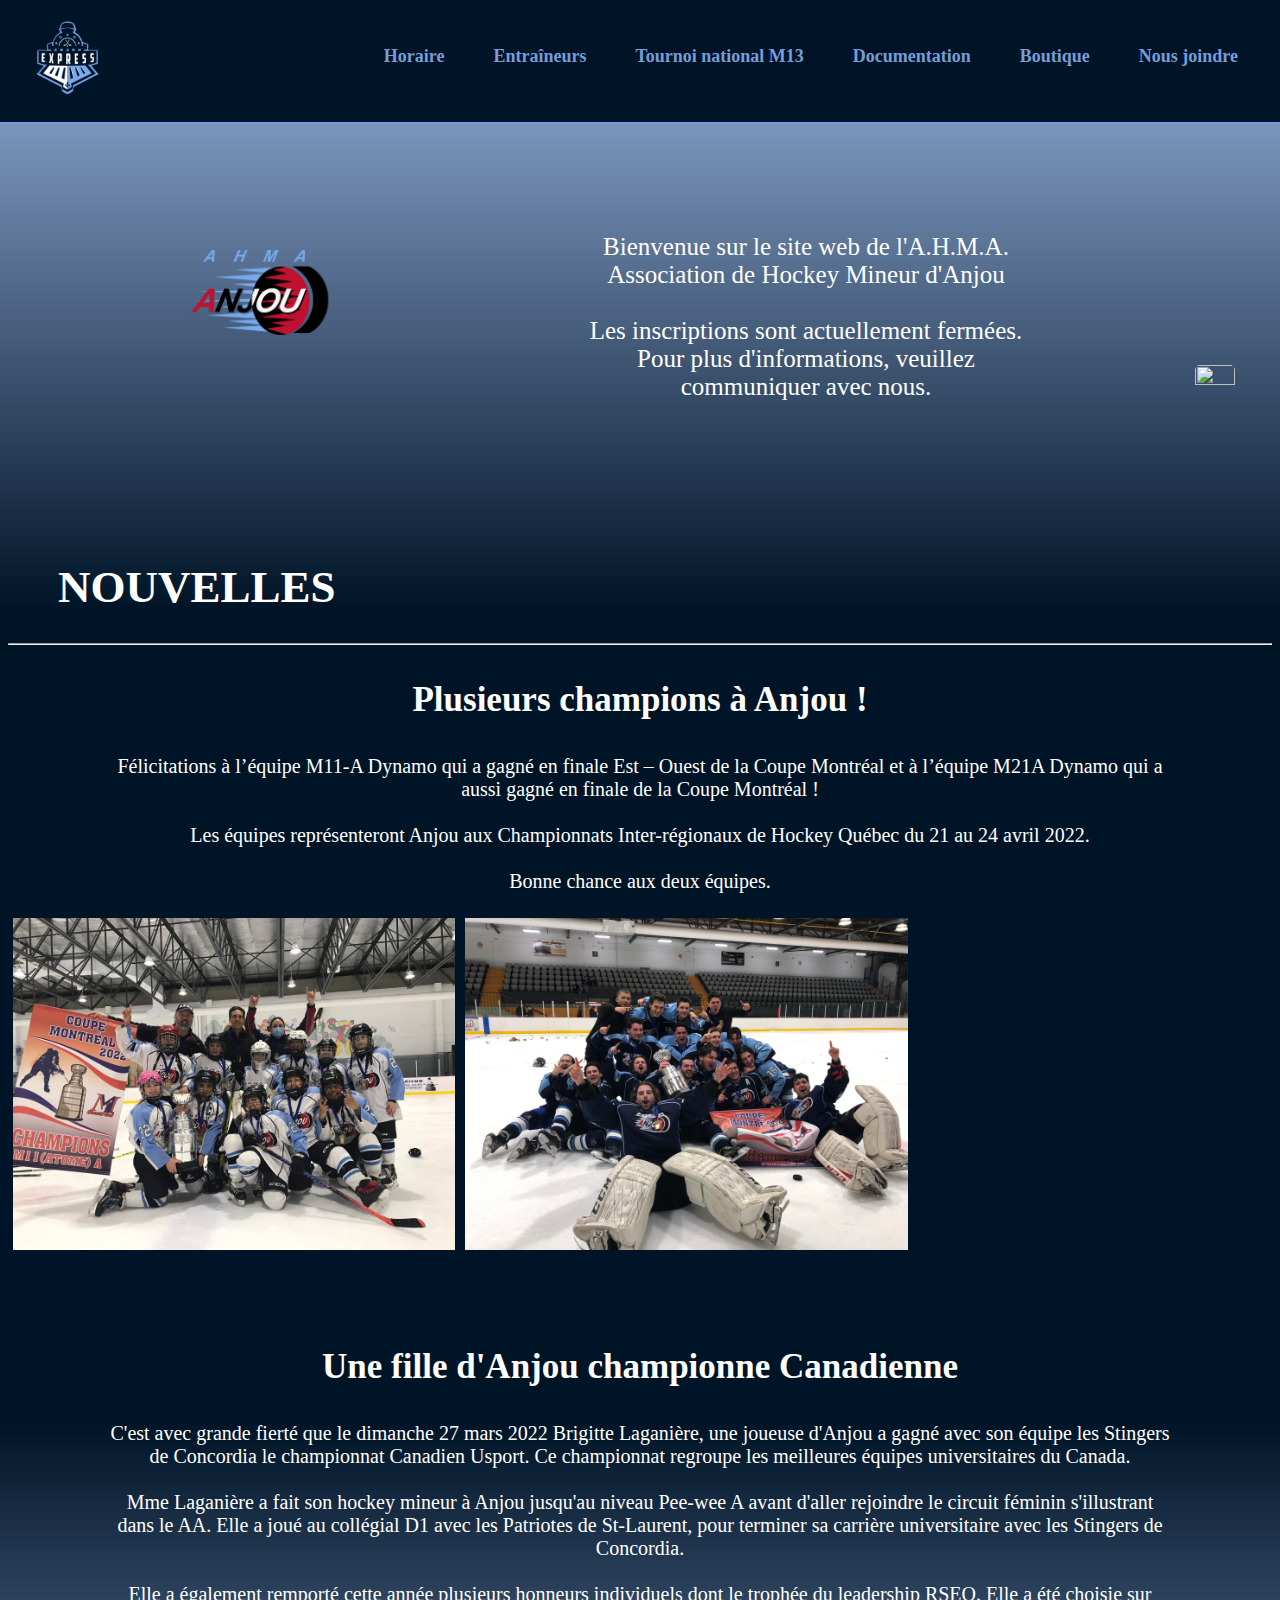
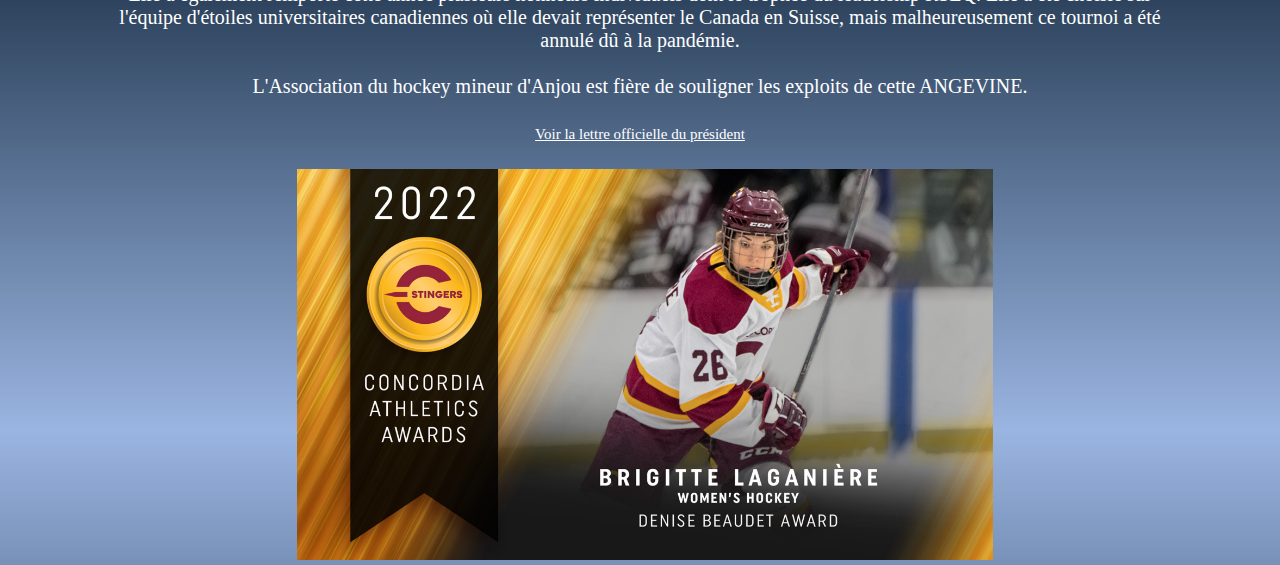
==== html/index.html @ 0ec3d627 "Organize in files" ====
<!DOCTYPE html>
<html lang="en">

<head>

    <meta charset="UTF-8">
    <title>A.H.M.A.</title>

    <!-- All link tags-->
    <link rel="icon" href="../img/logo.png">
    <link rel="stylesheet" href="../style.css">
    <script src="../script.js"></script>

</head>

<body>

<nav class="navbar">
    <a href="index.html" class="Logo">
        <img class="logo" src="../img/logo.png" alt="">
    </a>
    <div class="navLinks">
        <ul class="navLinks">
            <li><a class="navLinkEffect" href="schedule.html">Horaire</a></li>
            <li><a class="navLinkEffect" href="trainers.html">Entraîneurs</a></li>
            <li><a class="navLinkEffect" href="tournament.html">Tournoi national M13</a></li>
            <li><a class="navLinkEffect" href="documentation.html">Documentation</a></li>
            <li><a class="navLinkEffect" target="_blank" href="https://www.mediaink.ca/collections/ahma">Boutique</a>
            </li>
            <li><a class="navLinkEffect" href="contact.html">Nous joindre</a></li>
        </ul>
    </div>
</nav>

<div class="main">

    <a href="https://www.facebook.com/Association-de-hockey-mineur-Anjou-AHMA-115752114457796" target="_blank"><img
            class="facebookLink"
            src="https://upload.wikimedia.org/wikipedia/commons/thumb/0/05/Facebook_Logo_%282019%29.png/600px-Facebook_Logo_%282019%29.png"
            alt=""></a>

    <div class="welcomeStrip">
        <img class="welcomeStrip" src="../img/logo_without_background.png" alt="">
        <div class="welcomeStrip textWelcome">
            <p class="welcomeStrip">Bienvenue sur le site web de l'A.H.M.A.
                <br/>
                Association de Hockey Mineur d'Anjou
                <br/>
                <br/>
                Les inscriptions sont actuellement fermées.
                <br/>Pour plus d'informations, veuillez communiquer avec nous.
            </p>
        </div>
    </div>
    <div class="newsMain">
        <h1 class="news">Nouvelles</h1>
        <hr>
        <h3 class="news">Plusieurs champions à Anjou !</h3>
        <div class="news">

            <p class="news">
                Félicitations à l’équipe M11-A Dynamo qui a gagné en finale Est – Ouest de la Coupe Montréal et à
                l’équipe
                M21A Dynamo qui a aussi gagné en finale de la Coupe Montréal !
                <br/>
                <br/>
                Les équipes représenteront Anjou aux Championnats Inter-régionaux de Hockey Québec du 21 au 24 avril
                2022.
                <br/>
                <br/>
                Bonne chance aux deux équipes.</p>

            <div class="news img">

                <img class="newsImg" src="../img/atomea_2022.jpg" alt="">

                <img class="newsImg" src="../img/juniora_2022.jpg" alt="">

            </div>
        </div>
        <h3 class="news news2">Une fille d'Anjou championne Canadienne</h3>
        <div class="news">

            <p class="news">
                C'est avec grande fierté que le dimanche 27 mars 2022 Brigitte Laganière, une
                joueuse d'Anjou a gagné avec son équipe les Stingers de Concordia le championnat Canadien Usport. Ce
                championnat regroupe les meilleures équipes universitaires du
                Canada.
                <br/>
                <br/>
                Mme Laganière a fait son hockey mineur à Anjou jusqu'au niveau Pee-wee A avant d'aller rejoindre le
                circuit féminin s'illustrant dans le AA. Elle a joué au collégial D1 avec les Patriotes de St-Laurent,
                pour terminer sa carrière universitaire avec les Stingers
                de Concordia.
                <br/>
                <br/>
                Elle a également remporté cette année plusieurs honneurs individuels dont le trophée du leadership RSEQ.
                Elle a été choisie sur l'équipe d'étoiles universitaires canadiennes où elle devait représenter le
                Canada en Suisse, mais malheureusement ce tournoi a été annulé dû à la pandémie.
                <br/>
                <br/>
                L'Association du hockey mineur d'Anjou est fière de souligner les exploits de cette
                ANGEVINE.
                <br/>
                <br/>
                <a class="news" href="../img/championne.jpg" target="_blank">Voir la lettre officielle du président</a>
            </p>

            <div class="news img concordiaGirl">

                <img class="newsImg concordiaGirl"
                     src="../img/brigitte_laganiere.jpg" alt="">


            </div>
        </div>
    </div>
</div>

</body>
</html>
---- style.css ----
* {
    padding: 0;
    text-decoration: none;
    list-style: none;
    color: #fff;
    object-fit: scale-down;

}

body {
    font-family: "New York", serif;
    background: linear-gradient(rgba(120, 156, 215, 0.75), rgba(0, 20, 39, 1) 30%, rgba(0, 20, 39, 1) 70%, rgba(120, 156, 215, 0.75));
    padding-bottom: 50px;
}

header {
    background: rgba(0, 20, 39, 1);
}

.facebookLink{
    position: fixed;
    padding: 5px;
    left:93vw;
    top:40vh;
    width: 40px;
    aspect-ratio: 1/1;
    height: auto;
    border: 2px transparent;
    border-radius: 10px;

    z-index: 1;
}

.facebookLink:hover {
    border: rgba(245, 245, 245, 0.8);
    background: rgba(0, 20, 39, 1);
    filter: brightness(120%);
    transform: scale(110%);
    transition: 1.5s;
    box-shadow: 0 0 10px rgba(120, 156, 215, 1),
    0 0 20px rgba(120, 156, 215, 1),
    0 0 40px rgba(120, 156, 215, 1);
}

.facebookLink:active {
    border: #fff;
    filter: brightness(150%);
    transform: scale(90%);
    transition: 5ms;
}

.logo {
    margin: 15px 10px 10px 20px;
    width: 95px;
    aspect-ratio: 1/1;
    border: 2px transparent;
    border-radius: 10px;
    background: rgba(0, 20, 39, 1);
}

.logo:hover {
    border: rgba(245, 245, 245, 0.8);
    filter: brightness(120%);
    transform: scale(110%);
    transition: 1.5s;
    box-shadow: 0 0 10px rgba(120, 156, 215, 1),
    0 0 20px rgba(120, 156, 215, 1),
    0 0 40px rgba(120, 156, 215, 1);
}

.logo:active {
    border: #fff;
    filter: brightness(150%);
    transform: scale(90%);
    transition: 5ms;
}

/* Navbar Style */


nav {
    height: 120px;
    margin-top: -10px;
    z-index: 1;
    position: fixed;
    background: rgba(0, 20, 39, 1);
    padding: 0 0 4px 0;
}

.navbar {
    margin-left: -8px;;
    position: fixed;
    display: flex;
    justify-content: space-between;
    align-items: center;
    justify-items: flex-end;
    border-bottom: 2px solid rgba(120, 156, 215, 1);
    width: 100%;

}

.navLinks {
    margin-right: 10px;
    margin-left: 8px;
}

.navbar .navLinks ul {
    display: flex;
    justify-content: space-between;
    align-items: center;
    gap:5px;
}

.navLinkEffect {
    position: relative;
    font-size: 18px;
    font-weight: bold;
    display: inline-block;
    color: rgba(120, 156, 215, 1);
    text-decoration: none;
    border: 2px solid transparent;
    border-radius: 8px;
    padding: 5px 20px;
    transition: 1s;
    overflow: hidden;
}

.navLinkEffect:hover {
    transition: 1s;
    color: rgba(0, 20, 39, 1);
    background: rgba(245, 245, 245, 0.7);
    border: 2px solid rgba(120, 156, 215, 1);
    box-shadow: 0 0 10px rgba(120, 156, 215, 1),
    0 0 20px rgba(120, 156, 215, 1),
    0 0 40px rgba(120, 156, 215, 1);
}

.navLinkEffect::before {
    content: "";
    position: absolute;
    top: 0;
    left: -50px;
    width: 0;
    height: 100%;
    background: rgba(120, 156, 215, 1);
    transform: skewX(35deg);
    transition: 1s;
    border: 2px solid transparent;
    border-radius: 8px 0 0 8px;
    z-index: -1;
}

.navLinkEffect:hover:before {
    width: 100%;
    border: 2px solid rgba(120, 156, 215, 1);
}

.navLinkEffect:active {
    transform: scale(0.9);
    transition: 5ms;
}

/* Main Div Style */

.main {

    position: relative;
    top: 15vh;
    z-index: 0;
}

/* Welcome Div*/

.welcomeStrip {
    display: flex;
    align-items: center;
    justify-content: center;
    text-align: center;
    margin-right: 10vw;
}

div.welcomeStrip {
    padding-bottom: 10vh;
    margin-left: 10vh;
}

div.welcomeStrip.textWelcome {
    display: flex;
    justify-content: space-between;
}

img.welcomeStrip {
    width: 250px;
    height: auto;
    margin-left: 40px;
}

p.welcomeStrip{
    font-size: 25px;
    margin: 10vh -20px -50px -30px ;
}

/* News Div*/

h1.news {
    margin-left: 50px;
    text-transform: uppercase;
    font-size: 45px;
}

h3.news {
    margin-left: 0;
    text-align: center;
    font-size: 35px;
}


div.news {
    padding: 0 0 5px 0;
    font-size: 30px;
}


p.news {
    font-size: 20px;
    margin: 10px 100px 0 100px;
    text-align: center;
}

a.news{
    font-size: 15px;
    text-decoration-line: underline;
}

div.news.img{
    display: inline-block;
    margin-left: auto;
    margin-right: auto;
    justify-content: space-evenly;
    margin-top: 20px;
}

.newsImg {
    float: left;
    width: 35%;
    padding: 5px;
}

div.news.img.concordiaGirl{
    display: block;
    margin-left: auto;
    margin-right: auto;
    margin-top: 20px;
    margin-bottom: 150pxß;
    width: 55%;
}

.newsImg.concordiaGirl{
    width: 100%;
}

h3.news.news2{
    padding-top: 40px;
}
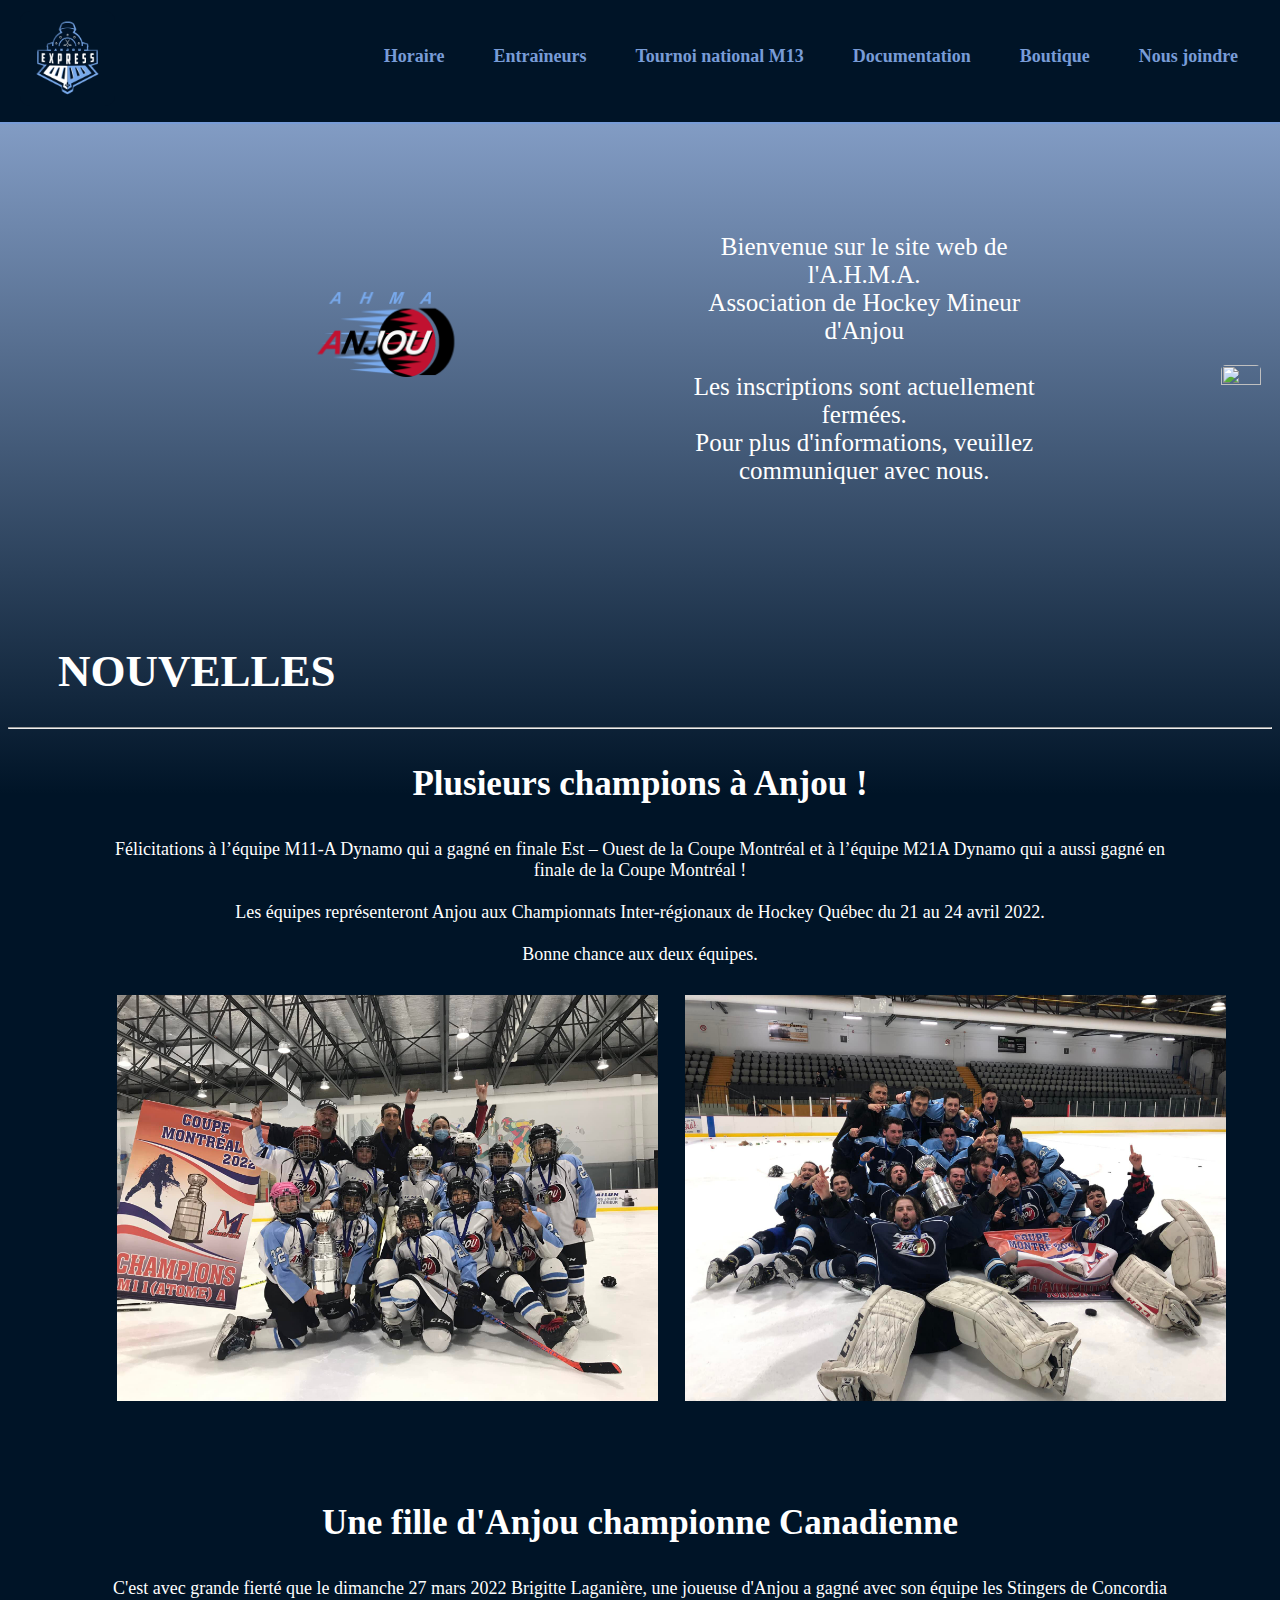
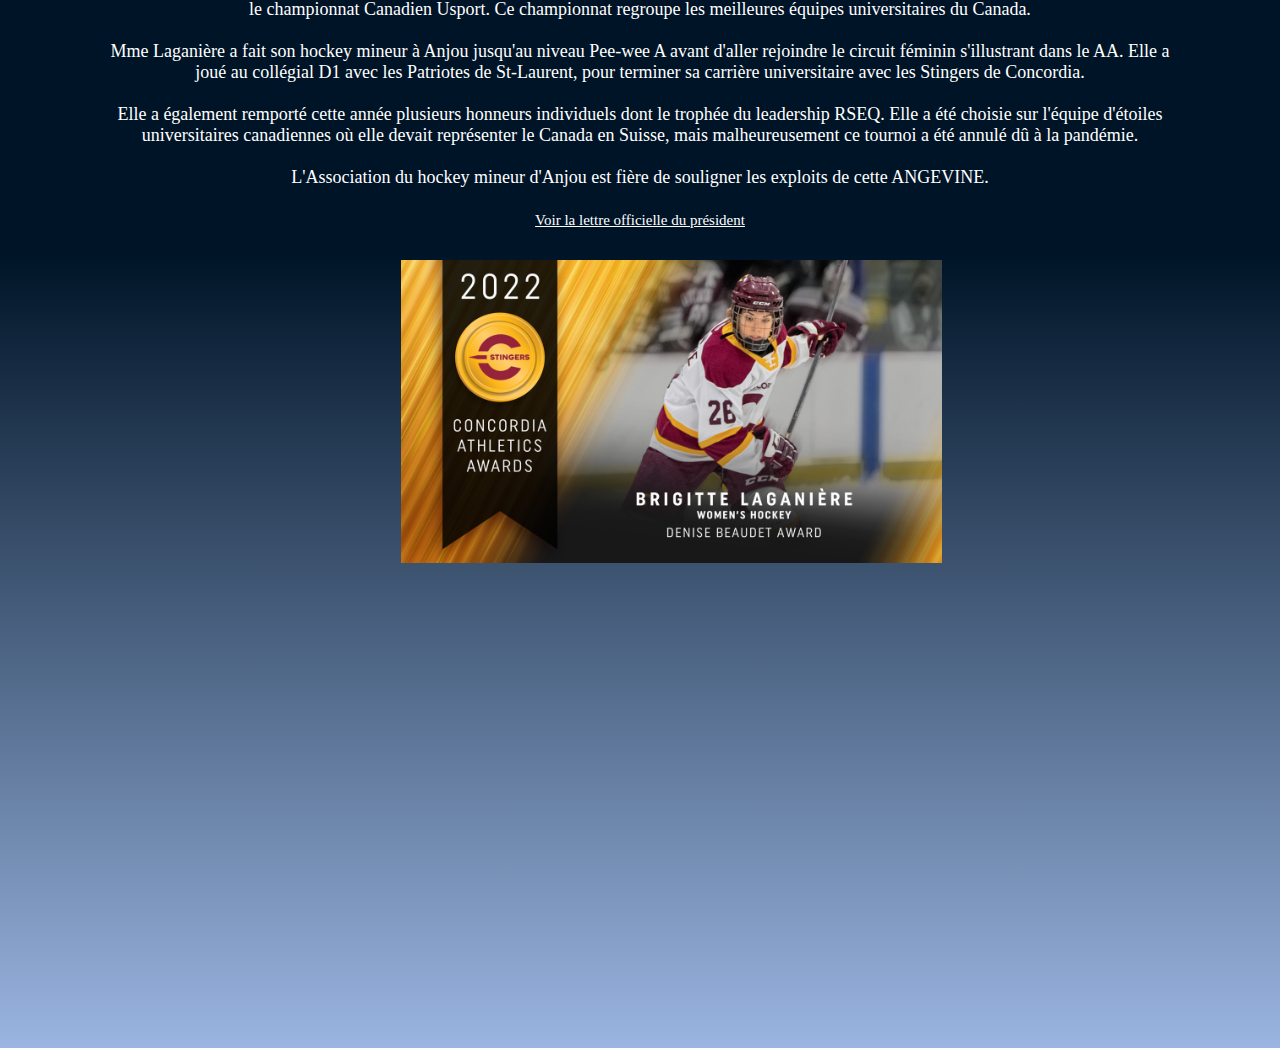
==== commit 036d95dc: "Adjust alignment and clean up classes for the pictures for the news." ====
--- a/html/index.html
+++ b/html/index.html
@@ -72,9 +72,9 @@
 
             <div class="news img">
 
-                <img class="newsImg" src="../img/atomea_2022.jpg" alt="">
+                <img class="news" src="../img/atomea_2022.jpg" alt="">
 
-                <img class="newsImg" src="../img/juniora_2022.jpg" alt="">
+                <img class="news" src="../img/juniora_2022.jpg" alt="">
 
             </div>
         </div>
@@ -106,9 +106,9 @@
                 <a class="news" href="../img/championne.jpg" target="_blank">Voir la lettre officielle du président</a>
             </p>
 
-            <div class="news img concordiaGirl">
+            <div class="news img">
 
-                <img class="newsImg concordiaGirl"
+                <img class="news"
                      src="../img/brigitte_laganiere.jpg" alt="">
 
 
@@ -117,5 +117,7 @@
     </div>
 </div>
 
+
+
 </body>
 </html>--- a/style.css
+++ b/style.css
@@ -10,7 +10,7 @@
 body {
     font-family: "New York", serif;
     background: linear-gradient(rgba(120, 156, 215, 0.75), rgba(0, 20, 39, 1) 30%, rgba(0, 20, 39, 1) 70%, rgba(120, 156, 215, 0.75));
-    padding-bottom: 50px;
+    padding-bottom: 65vh;
 }
 
 header {
@@ -20,7 +20,7 @@
 .facebookLink{
     position: fixed;
     padding: 5px;
-    left:93vw;
+    left:95vw;
     top:40vh;
     width: 40px;
     aspect-ratio: 1/1;
@@ -187,17 +187,18 @@
 div.welcomeStrip.textWelcome {
     display: flex;
     justify-content: space-between;
+    gap: 30px
 }
 
 img.welcomeStrip {
     width: 250px;
     height: auto;
-    margin-left: 40px;
+    margin-left: 13vw;
 }
 
 p.welcomeStrip{
     font-size: 25px;
-    margin: 10vh -20px -50px -30px ;
+    margin: 10vh -20px -50px -40px ;
 }
 
 /* News Div*/
@@ -218,11 +219,12 @@
 div.news {
     padding: 0 0 5px 0;
     font-size: 30px;
+    text-align:center;
 }
 
 
 p.news {
-    font-size: 20px;
+    font-size: 18px;
     margin: 10px 100px 0 100px;
     text-align: center;
 }
@@ -234,36 +236,28 @@
 
 div.news.img{
     display: inline-block;
+    align-content: center;
+    justify-content: center;
+    margin-left: 5%;
+    margin-top: 20px;
+}
+
+img.news {
     margin-left: auto;
     margin-right: auto;
-    justify-content: space-evenly;
-    margin-top: 20px;
-}
-
-.newsImg {
-    float: left;
-    width: 35%;
-    padding: 5px;
-}
-
-div.news.img.concordiaGirl{
-    display: block;
-    margin-left: auto;
-    margin-right: auto;
-    margin-top: 20px;
-    margin-bottom: 150pxß;
-    width: 55%;
-}
-
-.newsImg.concordiaGirl{
-    width: 100%;
-}
+    width: 45%;
+    padding: 10px;
+}
+
 
 h3.news.news2{
     padding-top: 40px;
 }
 
 
-
-
-
+/* documentation.html style */
+
+.stripLinks{
+    margin-top: -10px;
+    padding-top: 100px;
+}
